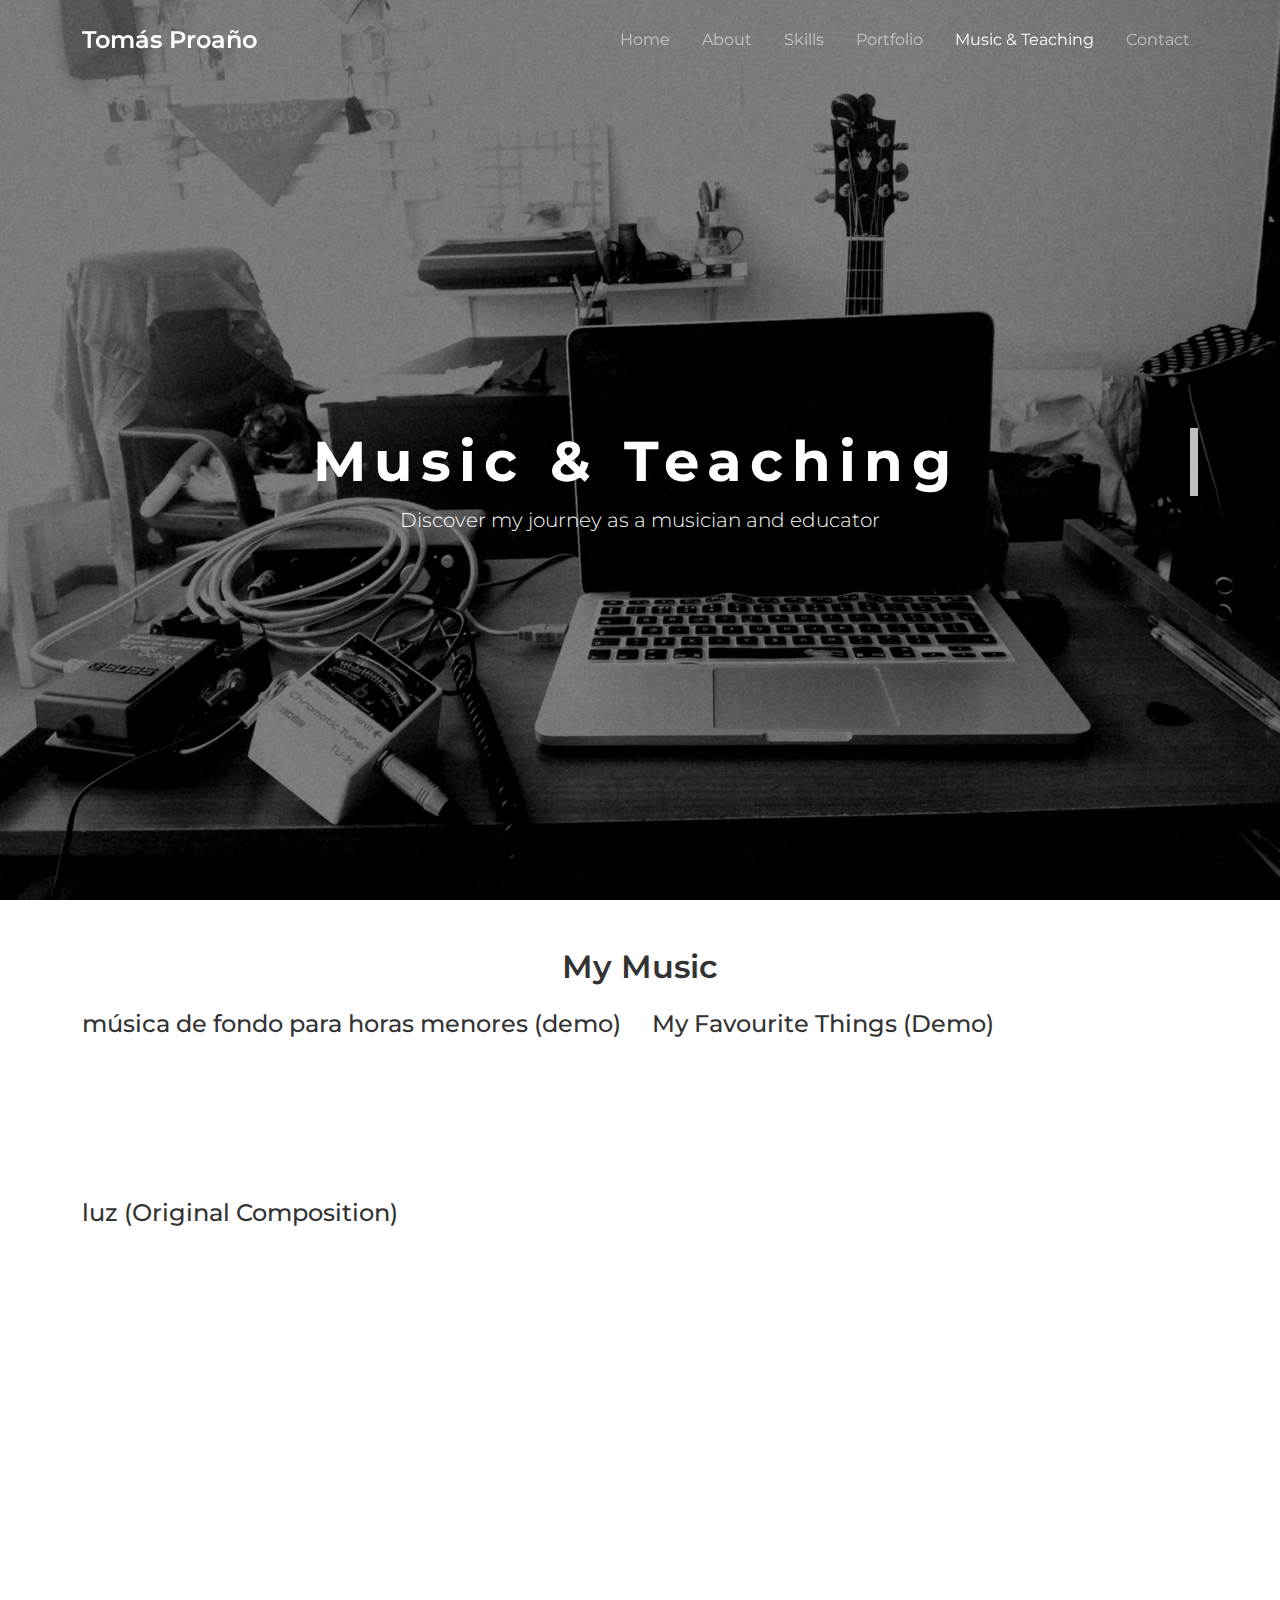
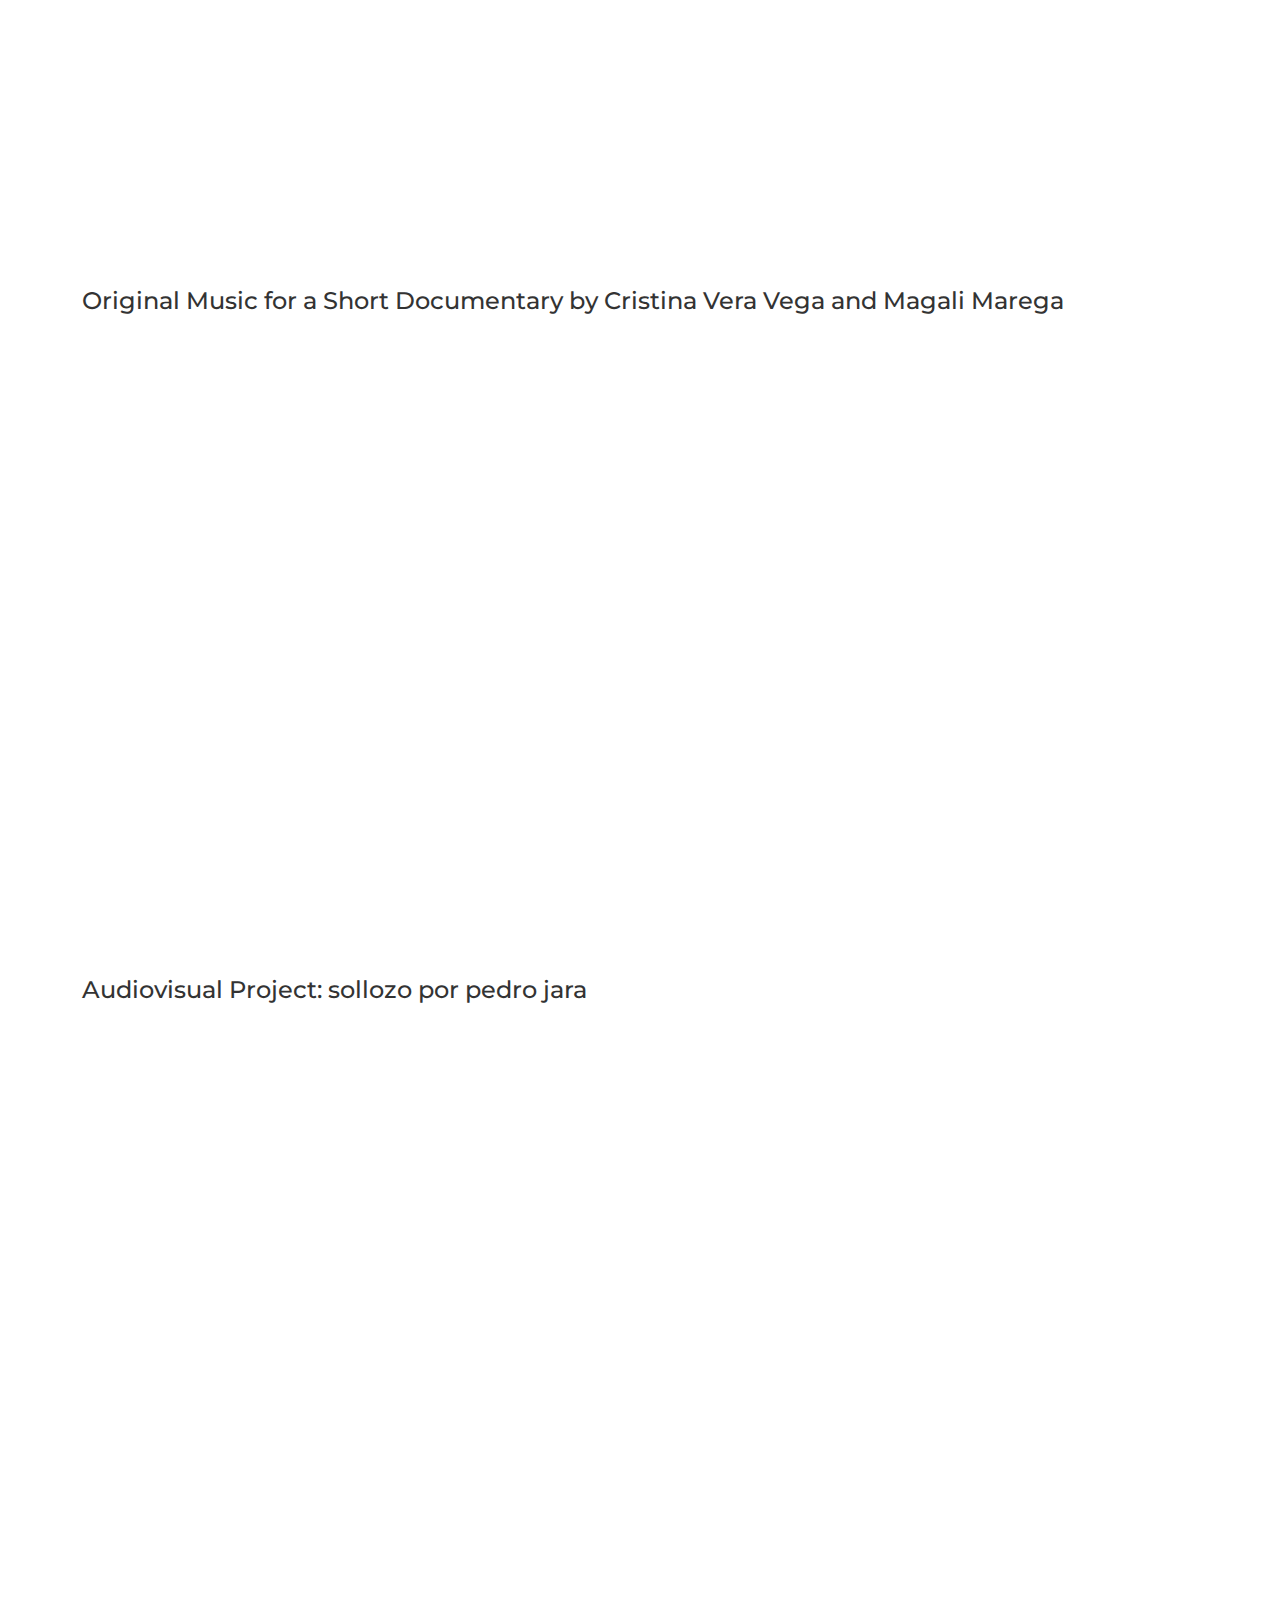
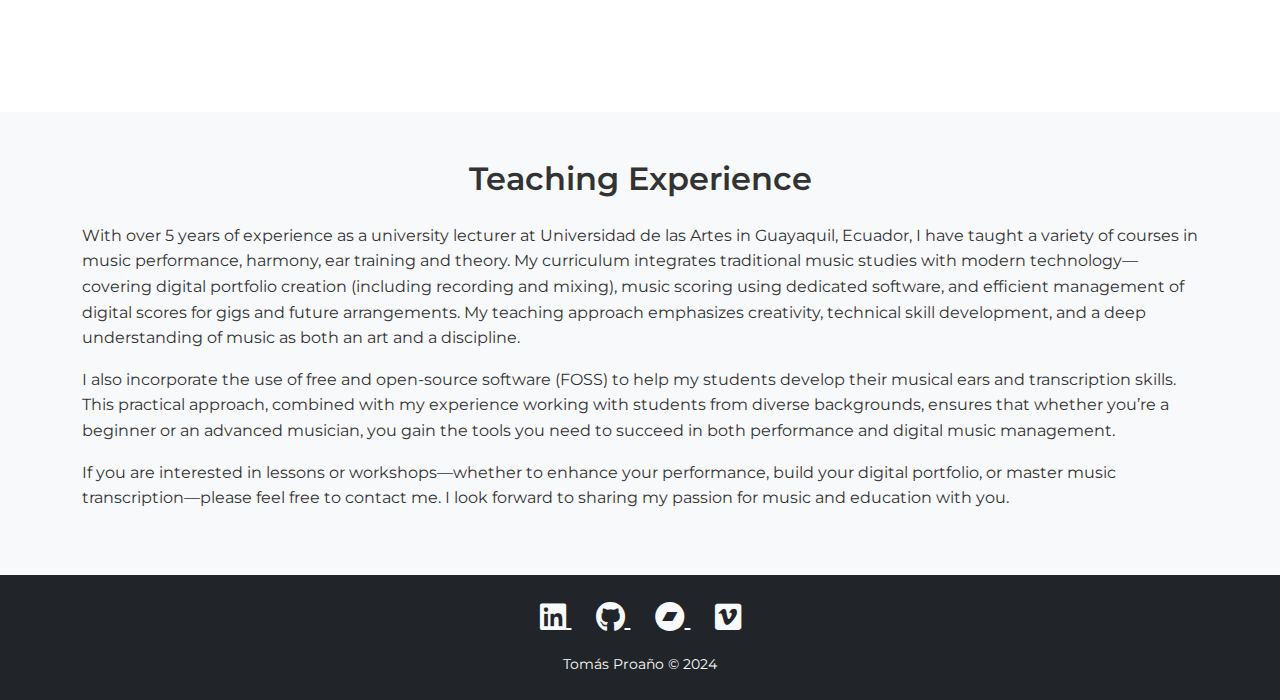
==== musician.html @ f92f4161 "add music section and fix other minor stuff in the home section" ====
<!DOCTYPE html>
<html lang="en">
<head>
  <meta charset="UTF-8" />
  <meta name="viewport" content="width=device-width, initial-scale=1" />
  <title>Tomás Proaño - Music & Teaching</title>
  <link rel="icon" href="images/favicon.ico" type="image/x-icon">
  <!-- Bootstrap CSS -->
  <link href="https://cdn.jsdelivr.net/npm/bootstrap@5.3.0/dist/css/bootstrap.min.css" rel="stylesheet">
  <!-- Font Awesome -->
  <link rel="stylesheet" href="https://cdnjs.cloudflare.com/ajax/libs/font-awesome/6.4.2/css/all.min.css" crossorigin="anonymous" referrerpolicy="no-referrer" />
  <!-- Google Fonts -->
  <link href="https://fonts.googleapis.com/css2?family=Montserrat:wght@400;600&display=swap" rel="stylesheet">
  <!-- Custom CSS -->
  <link rel="stylesheet" href="style.css">
</head>
<body>

  <!-- Navigation -->
  <nav class="navbar navbar-expand-lg navbar-dark fixed-top custom-navbar">
    <div class="container">
      <a class="navbar-brand" href="index.html">Tomás Proaño</a>
      <button class="navbar-toggler" type="button" data-bs-toggle="collapse" data-bs-target="#navbarNav" 
              aria-controls="navbarNav" aria-expanded="false" aria-label="Toggle navigation">
        <span class="navbar-toggler-icon"></span>
      </button>
      <div class="collapse navbar-collapse justify-content-end" id="navbarNav">
         <ul class="navbar-nav">
           <li class="nav-item"><a class="nav-link" href="index.html">Home</a></li>
           <li class="nav-item"><a class="nav-link" href="index.html#about">About</a></li>
           <li class="nav-item"><a class="nav-link" href="index.html#skills">Skills</a></li>
           <li class="nav-item"><a class="nav-link" href="index.html#portfolio">Portfolio</a></li>
           <!-- Mark the current page as active -->
           <li class="nav-item"><a class="nav-link active" href="musician.html">Music & Teaching</a></li>
           <li class="nav-item"><a class="nav-link" href="index.html#contact">Contact</a></li>
         </ul>
      </div>
    </div>
  </nav>

  <!-- Hero Section for Music & Teaching Page -->
  <section id="music" class="hero-section d-flex align-items-center" style="background: url('images/music-bg.jpg') center center/cover no-repeat;">
    <div class="hero-overlay"></div>
    <div class="container text-center text-white position-relative">
      <h1 class="display-4 fw-bold anim-typewriter">Music & Teaching</h1>
      <p class="lead">Discover my journey as a musician and educator</p>
    </div>
  </section>

<!-- Music Showcase Section -->
<section id="showcase" class="py-5">
  <div class="container">
    <h2 class="text-center mb-4">My Music</h2>
    <div class="row">
      <!-- mdfphm Embed -->
      <div class="col-md-6 mb-4">
        <h4>música de fondo para horas menores (demo)</h4>
        <iframe style="border: 0; width: 100%; height: 120px;" 
                src="https://bandcamp.com/EmbeddedPlayer/album=1917322175/size=large/bgcol=ffffff/linkcol=0687f5/tracklist=true/artwork=small/transparent=true/" 
                seamless>
        </iframe>
      </div>

      <!-- my favourite things Embed -->
      <div class="col-md-6 mb-4">
        <h4>My Favourite Things (Demo)</h4>
        <iframe style="border: 0; width: 100%; height: 120px;" src="https://bandcamp.com/EmbeddedPlayer/track=208023998/size=large/bgcol=ffffff/linkcol=0687f5/tracklist=false/artwork=small/transparent=true/" seamless><a href="https://tomasproano.bandcamp.com/track/my-favorite-things-demo">My Favorite Things (Demo) by tomás proaño</a></iframe>
      </div>
      
      <!-- YouTube Embed -->
      <div class="col-md-12 mb-4">
        <h4>luz (Original Composition)</h4>
        <div class="ratio ratio-16x9">
          <iframe src="https://www.youtube.com/embed/pWoi-hgS-UE" 
                  title="YouTube video" 
                  allowfullscreen>
          </iframe>
        </div>
      </div>
      
      <!-- YouTube Embed for Original Music -->
      <div class="col-md-12 mb-4">
        <h4>Original Music for a Short Documentary by Cristina Vera Vega and Magali Marega</h4>
        <div class="ratio ratio-16x9">
          <iframe src="https://www.youtube.com/embed/-2Zx_ZJ9HQE?si=pacKo9ib_oPrK6Wu" 
                  title="YouTube video player" 
                  frameborder="0" 
                  allow="accelerometer; autoplay; clipboard-write; encrypted-media; gyroscope; picture-in-picture; web-share" 
                  referrerpolicy="strict-origin-when-cross-origin" 
                  allowfullscreen>
          </iframe>
        </div>
      </div>
      
      <!-- Vimeo Embed -->
      <div class="col-md-12 mb-4">
        <h4>Audiovisual Project: sollozo por pedro jara</h4>
        <div class="ratio ratio-16x9">
          <iframe src="https://player.vimeo.com/video/174505834" 
                  title="Vimeo video" 
                  frameborder="0" 
                  allow="autoplay; fullscreen; picture-in-picture" 
                  allowfullscreen>
          </iframe>
        </div>
      </div>

      </div>
      
    </div>
  </div>
</section>


  <!-- Teaching Experience Section -->
  <section id="teaching" class="bg-light py-5">
    <div class="container">
      <h2 class="text-center mb-4">Teaching Experience</h2>
      <div class="row">
        <div class="col-md-12">
          <p>
            With over 5 years of experience as a university lecturer at Universidad de las Artes in Guayaquil, Ecuador, I have taught a variety of courses in music performance, harmony, ear training and theory. My curriculum integrates traditional music studies with modern technology—covering digital portfolio creation (including recording and mixing), music scoring using dedicated software, and efficient management of digital scores for gigs and future arrangements. My teaching approach emphasizes creativity, technical skill development, and a deep understanding of music as both an art and a discipline.
          </p>
          
          <p>
            I also incorporate the use of free and open-source software (FOSS) to help my students develop their musical ears and transcription skills. This practical approach, combined with my experience working with students from diverse backgrounds, ensures that whether you’re a beginner or an advanced musician, you gain the tools you need to succeed in both performance and digital music management.
          </p>
          
          <p>
            If you are interested in lessons or workshops—whether to enhance your performance, build your digital portfolio, or master music transcription—please feel free to contact me. I look forward to sharing my passion for music and education with you.
          </p>
          
          </p>
        </div>
      </div>
    </div>
  </section>

  <!-- Footer -->
  <footer id="footer" class="py-4 bg-dark text-light">
    <div class="container text-center">
      <div class="social-icons mb-3">
        <a href="https://www.linkedin.com/in/tomasproanop/" target="_blank" class="text-light me-3">
          <i class="fab fa-linkedin fa-lg"></i>
        </a>
        <a href="https://github.com/tomasproanop" target="_blank" class="text-light me-3">
          <i class="fab fa-github fa-lg"></i>
        </a>
        <a href="https://tomasproano.bandcamp.com" target="_blank" class="text-light me-3">
          <i class="fab fa-bandcamp fa-lg"></i>
        </a>
        <a href="https://vimeo.com/tomasproano" target="_blank" class="text-light">
          <i class="fab fa-vimeo fa-lg"></i>
        </a>
      </div>
      <p class="mb-0">Tomás Proaño © 2024</p>
    </div>
  </footer>

  <!-- Bootstrap JS -->
  <script src="https://cdn.jsdelivr.net/npm/bootstrap@5.3.0/dist/js/bootstrap.bundle.min.js"></script>
  <!-- Custom JS: Change Navbar background on scroll -->
  <script>
    const navbar = document.querySelector('.custom-navbar');
    window.addEventListener('scroll', () => {
      if (window.scrollY > 100) {
        navbar.classList.add('navbar-scrolled');
      } else {
        navbar.classList.remove('navbar-scrolled');
      }
    });
  </script>
</body>
</html>
---- style.css ----
/* Global Styles */
body {
  font-family: 'Montserrat', sans-serif;
  color: #333;
  background-color: #fff;
  line-height: 1.6;
  scroll-behavior: smooth;
}

h2 {
  font-weight: 600;
  margin-bottom: 1rem;
}

/* Navigation */
.custom-navbar {
  transition: background-color 0.3s;
  background: transparent;
  padding: 1rem 0;
}

.custom-navbar.navbar-scrolled {
  background: #000;
}

.navbar-brand {
  font-weight: 600;
  font-size: 1.5rem;
}

.nav-link {
  font-size: 1rem;
  margin-left: 1rem;
}

/* Hero Section */
.hero-section {
  height: 100vh;
  background: url('images/top-image.jpeg') center center/cover no-repeat;
  position: relative;
}

.hero-overlay {
  position: absolute;
  top: 0;
  left: 0;
  right: 0;
  bottom: 0;
  background: rgba(0, 0, 0, 0.5);
}

.hero-section .container {
  z-index: 1;
}

.anim-typewriter {
  overflow: hidden;
  border-right: .15em solid rgba(255, 255, 255, 0.75);
  white-space: nowrap;
  letter-spacing: .15em;
  animation: typing 3s steps(30, end), blink-caret 0.8s step-end infinite;
}

@keyframes typing {
  from { width: 0 }
  to { width: 100% }
}

@keyframes blink-caret {
  from, to { border-color: transparent }
  50% { border-color: rgba(255, 255, 255, 0.75); }
}

/* Sections */
section {
  padding-top: 80px;
}

/* Skill Cards */
.skill-card i {
  color: #0e6d85;
}

/* Portfolio Cards */
.card:hover {
  transform: translateY(-5px);
  box-shadow: 0 10px 20px rgba(0, 0, 0, 0.15);
  transition: transform 0.3s, box-shadow 0.3s;
}

/* Footer */
footer {
  font-size: 0.9rem;
}

/* Social Icons */
.social-icons a {
  color: inherit;
  margin: 0 0.5rem;
  font-size: 1.5rem;
}

.social-icons a:hover {
  color: #0e6d85;
}

/* Responsive adjustments */
@media (max-width: 768px) {
  .nav-link {
    margin-left: 0.5rem;
  }
}
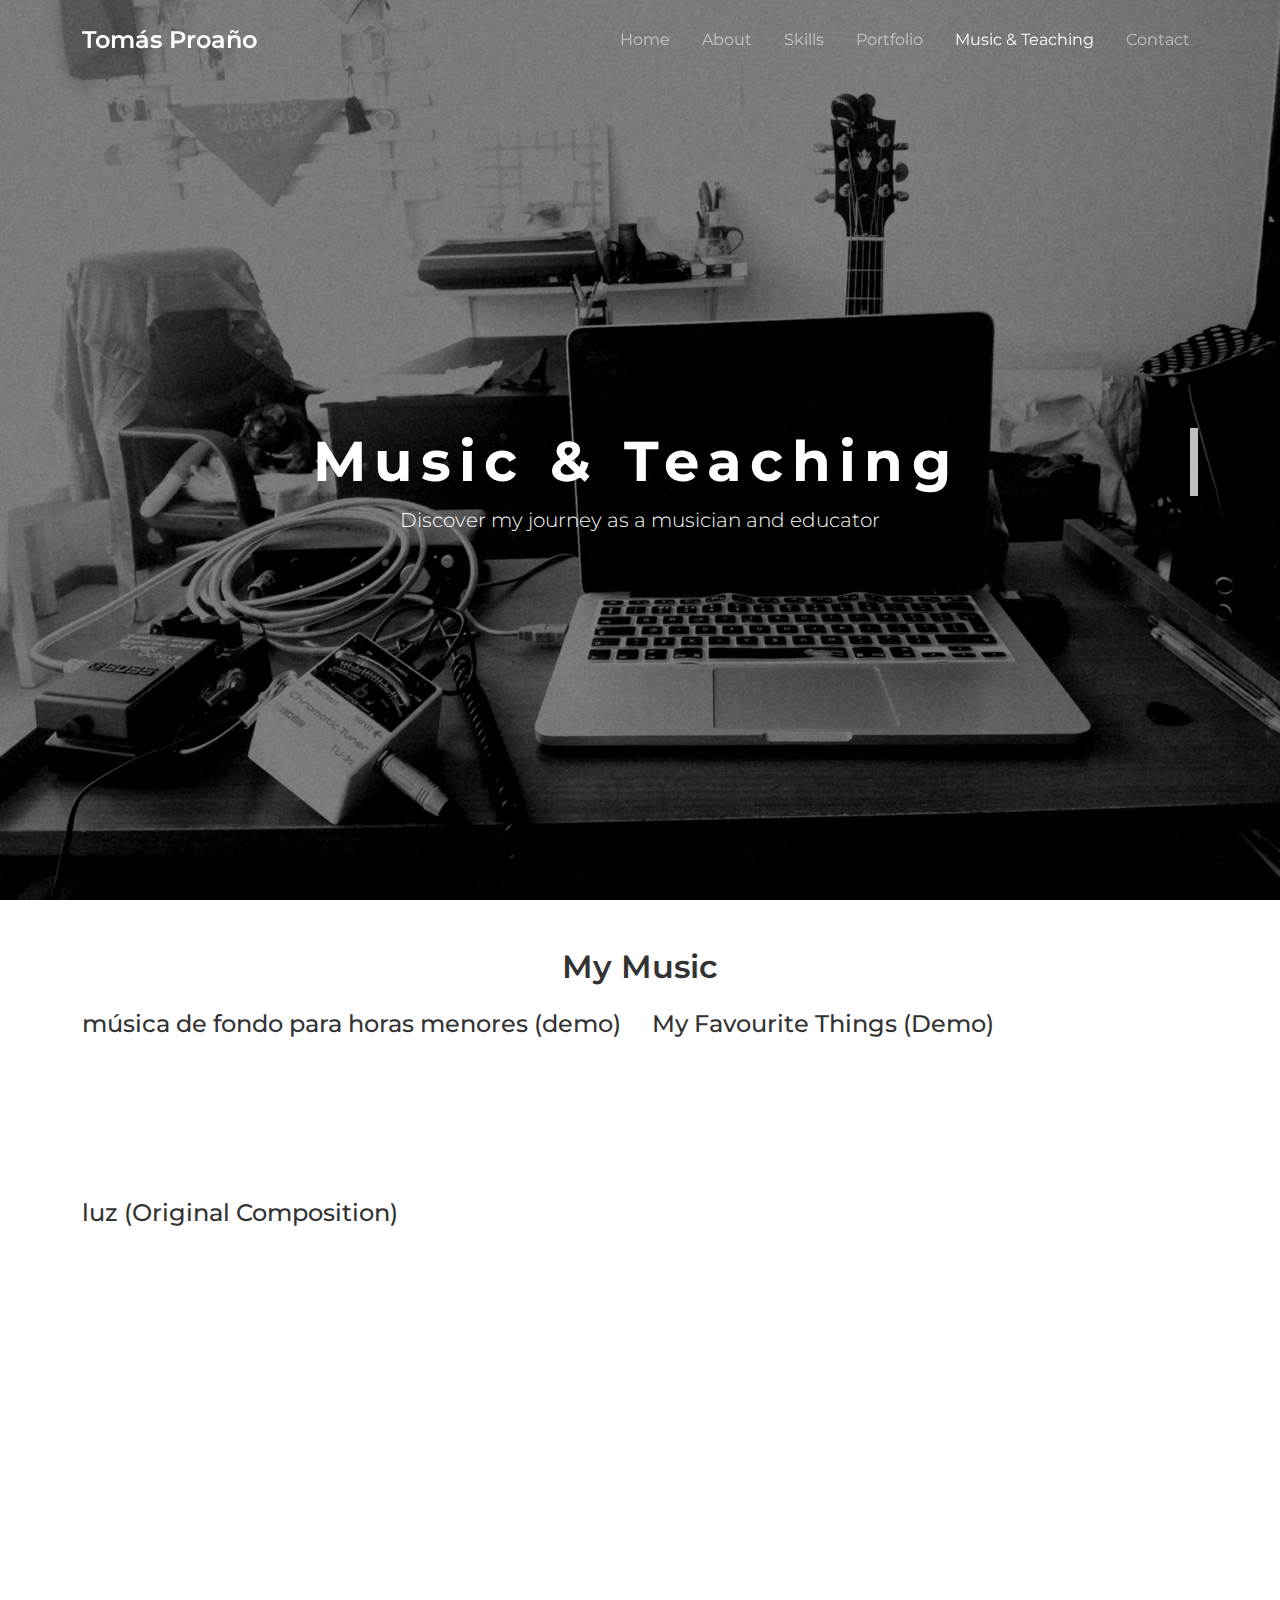
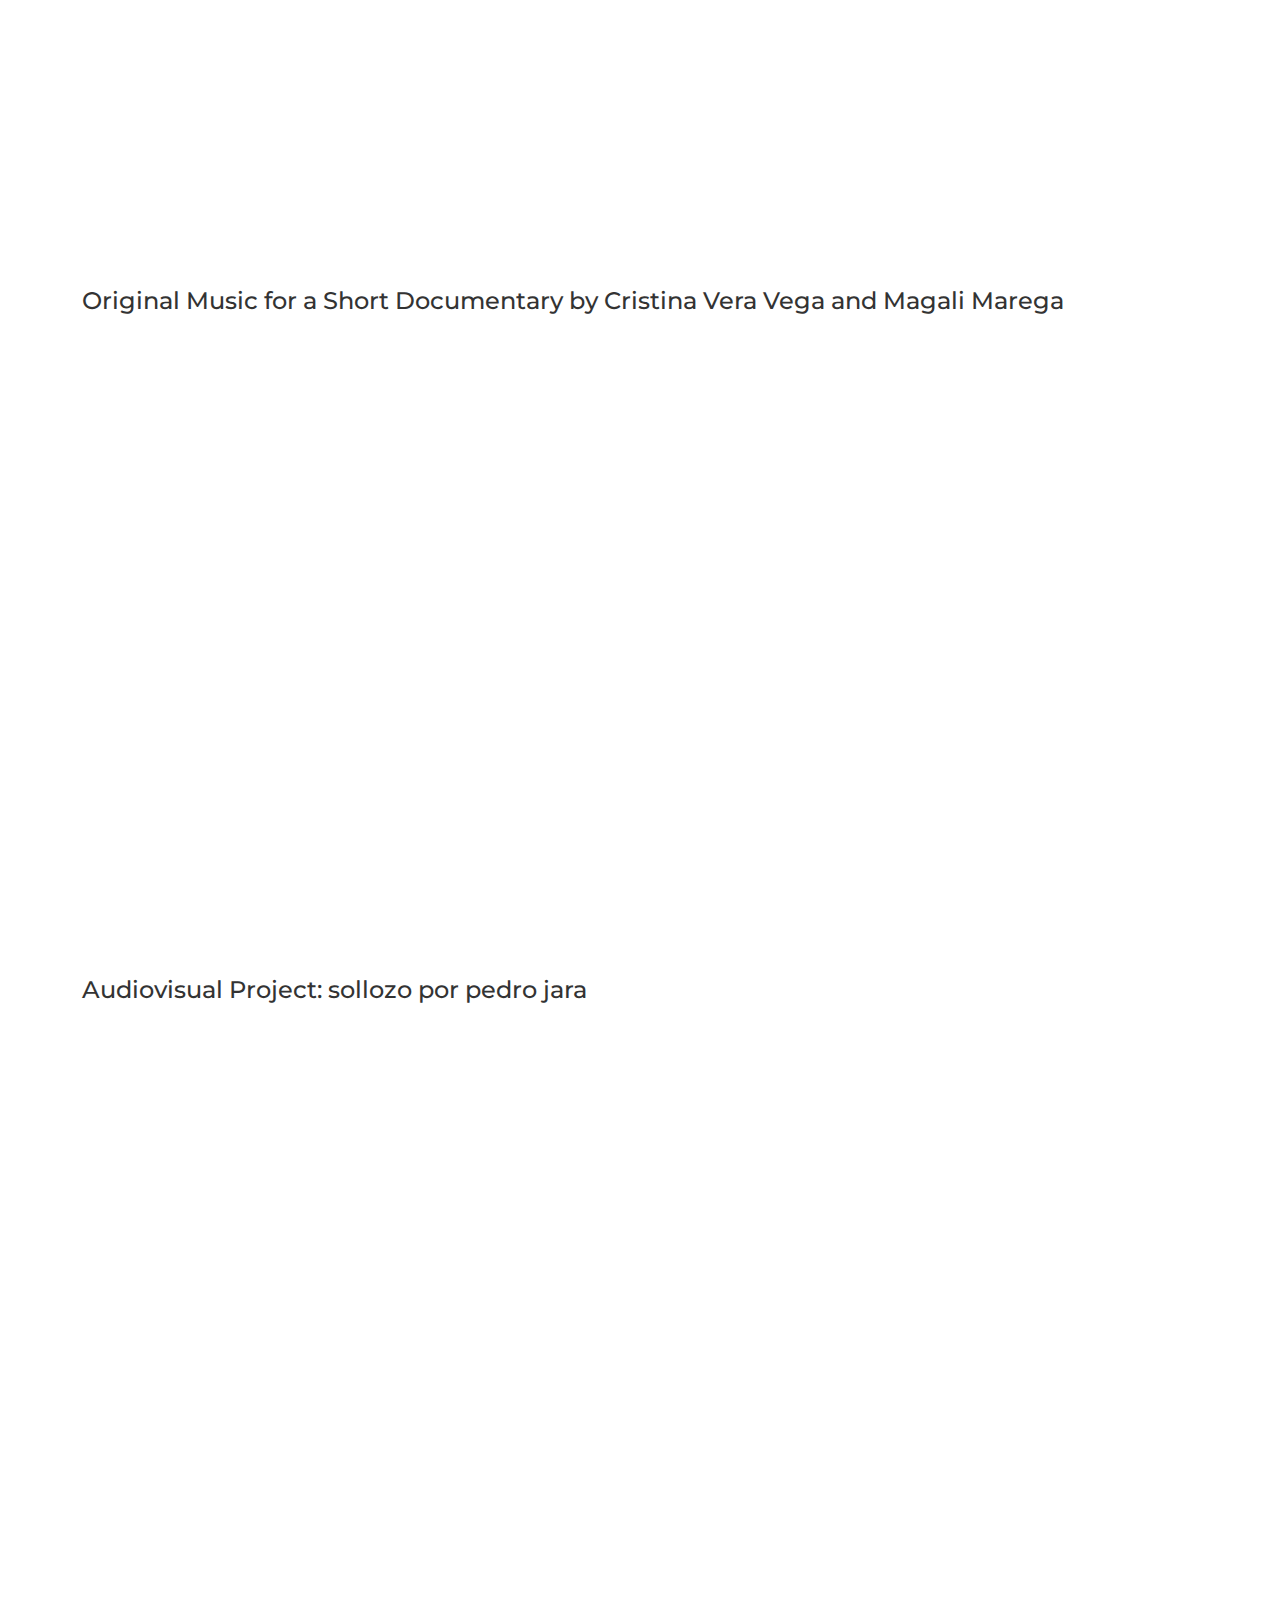
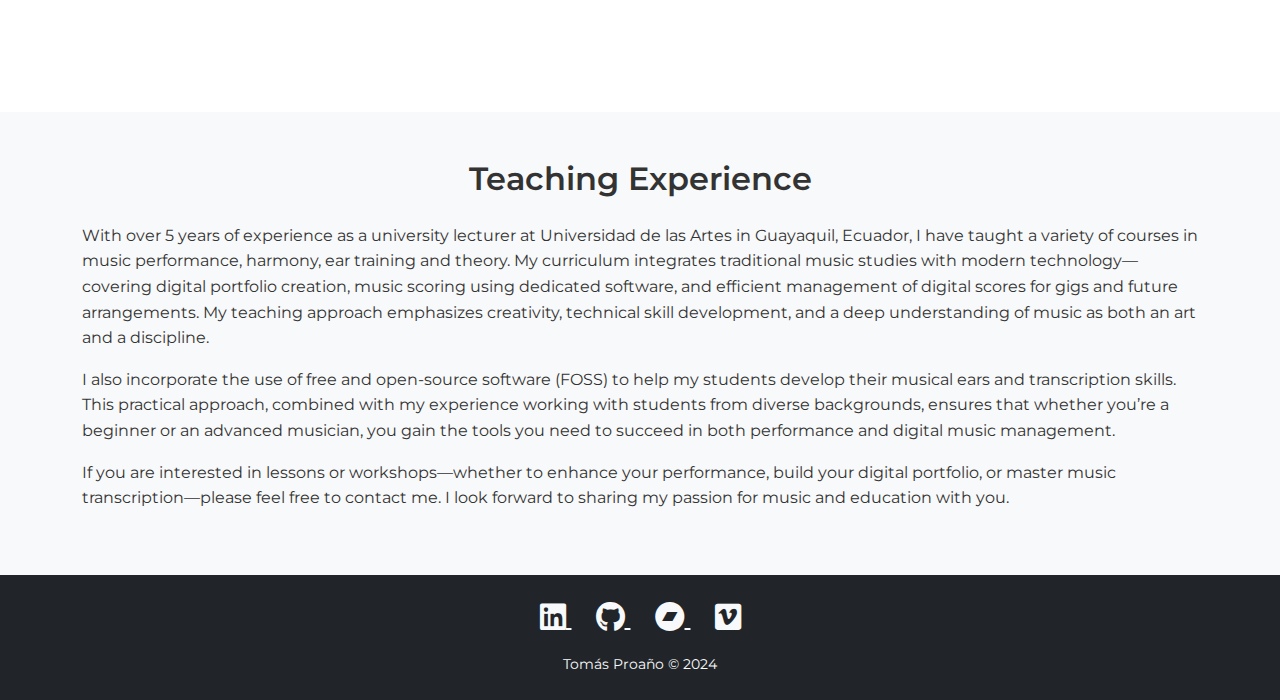
==== commit a6d7d3c6: "Update about text" ====
--- a/musician.html
+++ b/musician.html
@@ -119,7 +119,7 @@
       <div class="row">
         <div class="col-md-12">
           <p>
-            With over 5 years of experience as a university lecturer at Universidad de las Artes in Guayaquil, Ecuador, I have taught a variety of courses in music performance, harmony, ear training and theory. My curriculum integrates traditional music studies with modern technology—covering digital portfolio creation (including recording and mixing), music scoring using dedicated software, and efficient management of digital scores for gigs and future arrangements. My teaching approach emphasizes creativity, technical skill development, and a deep understanding of music as both an art and a discipline.
+            With over 5 years of experience as a university lecturer at Universidad de las Artes in Guayaquil, Ecuador, I have taught a variety of courses in music performance, harmony, ear training and theory. My curriculum integrates traditional music studies with modern technology—covering digital portfolio creation, music scoring using dedicated software, and efficient management of digital scores for gigs and future arrangements. My teaching approach emphasizes creativity, technical skill development, and a deep understanding of music as both an art and a discipline.
           </p>
           
           <p>
